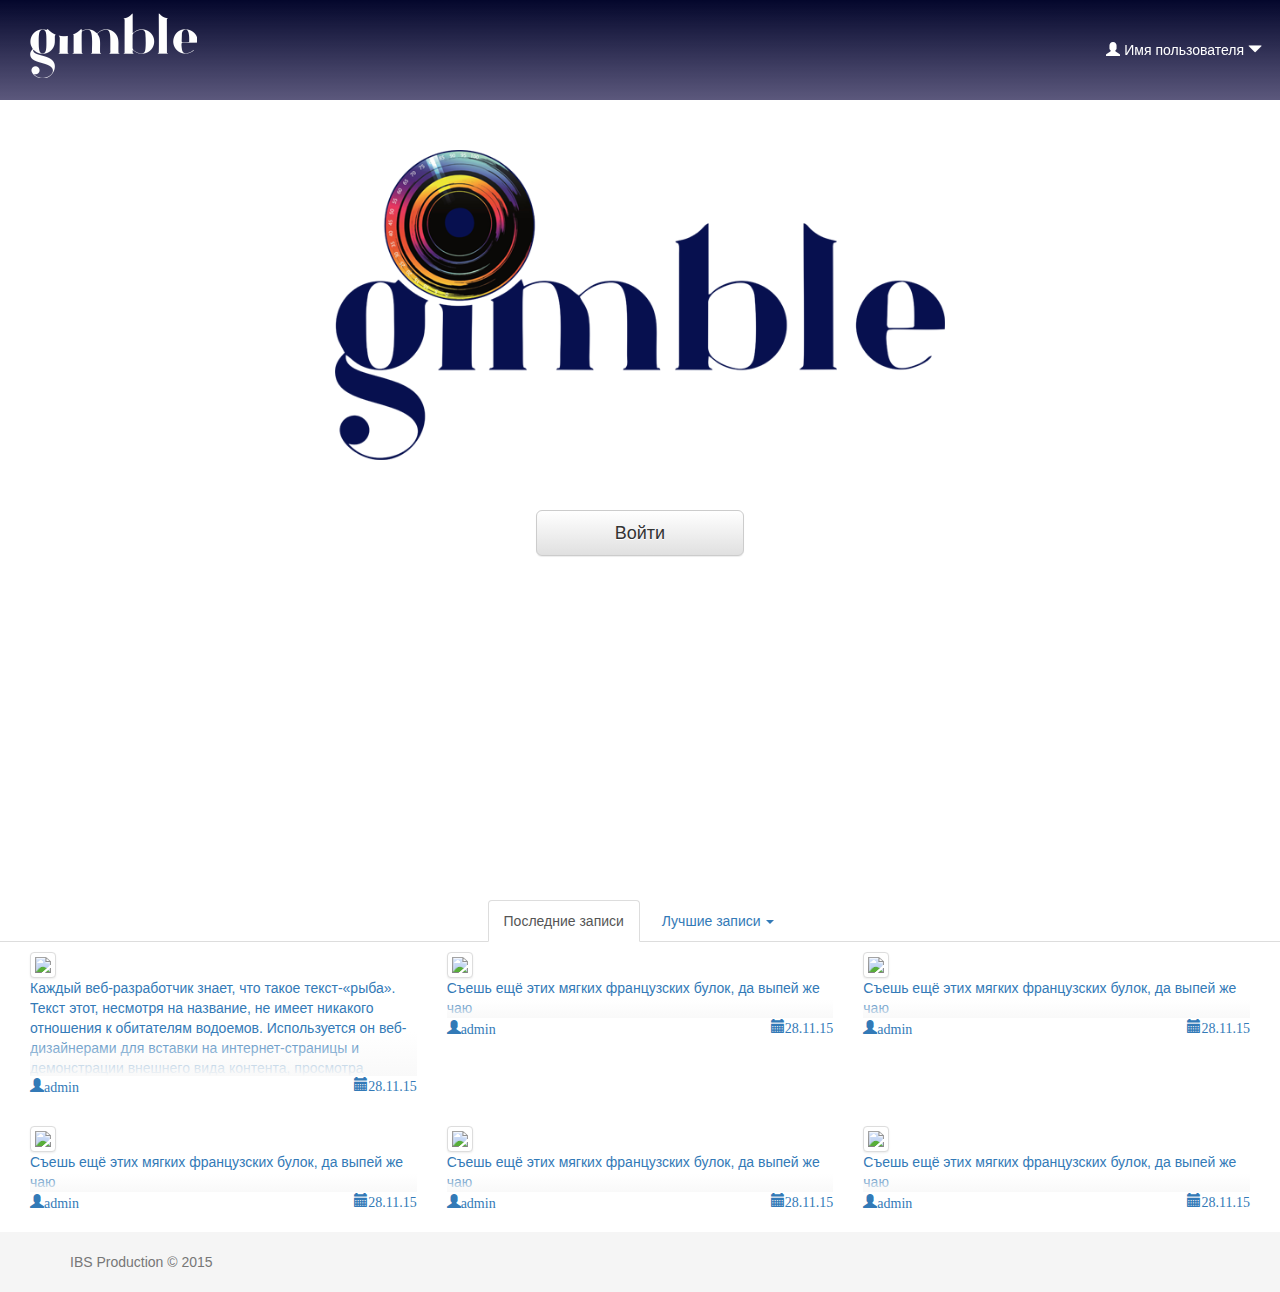
==== Prototypes/index.html @ 7f6c5303 "Страницы вынесены в общий каталог" ====
﻿<!DOCTYPE html>
<html>
<head>
    <meta http-equiv="Content-Type" content="text/html; charset=utf-8" />
    <title>Gimble: Главная</title>
    <meta charset="utf-8" />
    <link href="Styles/libs/bootstrap.css" rel="stylesheet" />
    <link href="Styles/libs/bootstrap-theme.css" rel="stylesheet" />
    <link href="Styles/index.css" rel="stylesheet" />
    <link href="Styles/header.css" rel="stylesheet" />
	<link href="Styles/footer.css" rel="stylesheet" />

    <meta name="viewport" content="width=device-width, initial-scale=1.0" />
</head>
<body>
    <!--Логотип + Панель регистрации-->
    <div class="full-height top-background-image container-fluid">
		<header class="head-page row">
					<!--logotype-->
					<div class="logo_pull-left">
						<a id="head-logo" href="index.html"></a>
					</div>
					<ul class="profile-button list-unstyled pull-right">
						<li class="dropdown">
							<a class="drop-btn dropdown-toggle" data-toggle="dropdown">
								<span class="glyphicon glyphicon-user"></span>
								Имя пользователя
								<span class="glyphicon glyphicon-triangle-bottom"></span>
							</a>
							<ul class="dropdown-menu">
								<li><a href="profile.html">Мой профиль</a></li>
								<li><a href="settings.html">Настройки</a></li>
								<li class="divider"></li>
								<li><a href="#">Выйти из себя</a></li>
							</ul>
						</li>
					</ul>
		</header>
        <div class="row">
            <!--Логотип-->
            <div class="col-xs-10 col-xs-offset-1 col-md-6 col-md-offset-3">
                <img class="gimble-logo img-responsive" src="Content/Images/logo.png" />
            </div>
        </div>

        <!-- Модальное окно регистрации-->
        <div id="registerModal" class="modal fade">
            <div class="modal-dialog modal-sm">
                <div class="modal-content">
                    <div class="modal-header">
                        <button type="button" class="close" data-dismiss="modal" aria-hidden="true">×</button>
                        <h4 class="modal-title">Регистрация</h4>
                    </div>
                    <div class="modal-body">
                        <form class="form-register" role="form">
                            <input type="email" class="form-control margin-reg-menu" placeholder="Email" required autofocus>
                            <input type="text" class="form-control margin-reg-menu" placeholder="Имя пользователя" required>
                            <input type="password" class="form-control margin-reg-menu" placeholder="Пароль" required>
                            <input type="password" class="form-control margin-reg-menu" placeholder="Повторите пароль" required>
                            <button class="btn btn-md btn-primary btn-block margin-reg-button" type="button">Зарегистрироваться</button>
                        </form>
                    </div>
                </div>
            </div>
        </div>
        <!-- Модальное окно входа-->
        <div id="loginModal" class="modal fade">
            <div class="modal-dialog modal-sm">
                <div class="modal-content">
                    <div class="modal-header">
                        <button type="button" class="close" data-dismiss="modal" aria-hidden="true">×</button>
                        <h4 class="modal-title">Вход</h4>
                    </div>
                    <div class="modal-body">
                        <form class="form-signin" role="form">
                            <input type="text" class="form-control margin-entry-menu" placeholder="Имя пользователя" required
                                   autofocus>
                            <input type="password" class="form-control" placeholder="Пароль" required>
                            <label class="checkbox col-xs-offset-1">
                                <input type="checkbox" value="remember-me"> Запомнить
                            </label>
                            <button class="btn btn-md btn-primary btn-block" type="button">Войти</button>
                        </form>
                    </div>
                    <div class="modal-footer">
                        <span>Вы у нас впервые? </span><a id="registerLink" href="#">Зарегистрироваться</a>
                    </div>
                </div>
            </div>
        </div>

        <button id="btnShowLogin" class="btn btn-default btn-lg col-xs-6 col-xs-offset-3 col-sm-2 col-sm-offset-5">
            Войти
        </button>
    </div>
    <div class="container-fluid">
        <!-- Основной контент -->
        <ul class="nav nav-tabs row centered">
            <!-- Menu -->
            <li id="main-content" class="active"><a data-toggle="tab" href="#last-story-panel">Последние записи</a></li>
            <li class="dropdown">
                <a data-toggle="dropdown" class="dropdown-toggle" href="#">
                    Лучшие записи
                    <b class="caret"></b>
                </a>
                <ul class="dropdown-menu">
                    <li><a data-toggle="tab" href="#best-story-7">За неделю</a></li>
                    <li><a data-toggle="tab" href="#best-story-30">За месяц</a></li>
                </ul>
            </li>
        </ul>

        <div class="tab-content">
            <div id="last-story-panel" class="tab-pane fade in active">
                <!--Доска последних историй-->
                <div class="row center-block">
                    <!-- BEGIN ROW -->
					
                    
				<a href="post.html">
					<div class="col-lg-4 col-md-4 col-sm-4 margin-border">
                        <img class="img-thumbnail" src="https://source.unsplash.com/random/&time=1" />
                        <div class="text-left foo">Каждый веб-разработчик знает, что такое текст-«рыба». Текст этот, несмотря на название, не имеет никакого отношения к обитателям водоемов. Используется он веб-дизайнерами для вставки на интернет-страницы и демонстрации внешнего вида контента, просмотра шрифтов, абзацев, отступов и т.д. Так как цель применения такого текста исключительно демонстрационная, то и смысловую нагрузку ему нести совсем необязательно. Более того, нечитабельность текста сыграет на руку при оценке качества восприятия макета.</div>
                        <footer>
                            <span class="glyphicon glyphicon-calendar pull-right">28.11.15</span>
                            <a href="profile.html"><span class="glyphicon glyphicon-user">admin</span></a>
                        </footer>
                    </div>
					
                </a>
				
				<a href="post.html">
					<div class="col-lg-4 col-md-4 col-sm-4 margin-border">
                        <img class="img-thumbnail" src="https://source.unsplash.com/random/&time=2" />
                        <div class="text-left foo">Съешь ещё этих мягких французских булок, да выпей же чаю</div>
                        <footer>
                            <span class="glyphicon glyphicon-calendar pull-right">28.11.15</span>
                            <a href="profile.html"><span class="glyphicon glyphicon-user">admin</span></a>
                        </footer>
                    </div>
                    
				</a>
				<a href="post.html">
					<div class="col-lg-4 col-md-4 col-sm-4 margin-border">
                        <img class="img-thumbnail" src="https://source.unsplash.com/random/&time=3" />
                        <div class="text-left foo">Съешь ещё этих мягких французских булок, да выпей же чаю</div>
                        <footer>
                            <span class="glyphicon glyphicon-calendar pull-right">28.11.15</span>
                            <a href="profile.html"><span class="glyphicon glyphicon-user">admin</span></a>
                        </footer>
                    </div>
				</a>
                </div> <!-- END ROW -->
                <div class="row center-block">
                    <!-- BEGIN ROW -->
                    
				<a href="post.html">
					<div class="col-lg-4 col-md-4 col-sm-4 margin-border">
                        <img class="img-thumbnail" src="https://source.unsplash.com/random/&time=4" />
                        <div class="text-left foo">Съешь ещё этих мягких французских булок, да выпей же чаю</div>
                        <footer>
                            <span class="glyphicon glyphicon-calendar pull-right">28.11.15</span> 
							<a href="profile.html"><span class="glyphicon glyphicon-user">admin</span></a>
                        </footer>
                    </div>
                </a>

				<a href="post.html">
					<div class="col-lg-4 col-md-4 col-sm-4 margin-border">
                        <img class="img-thumbnail" src="https://source.unsplash.com/random/&time=5" />
                        <div class="text-left foo">Съешь ещё этих мягких французских булок, да выпей же чаю</div>
                        <footer>
                            <span class="glyphicon glyphicon-calendar pull-right">28.11.15</span> 
							<a href="profile.html"><span class="glyphicon glyphicon-user">admin</span></a>
                        </footer>
                    </div>
                </a>

				<a href="post.html">
					<div class="col-lg-4 col-md-4 col-sm-4 margin-border">
                        <img class="img-thumbnail" src="https://source.unsplash.com/random/&time=6" />
                        <div class="text-left foo">Съешь ещё этих мягких французских булок, да выпей же чаю</div>
                        <footer>
                            <span class="glyphicon glyphicon-calendar pull-right">28.11.15</span> 
							<a href="profile.html"><span class="glyphicon glyphicon-user">admin</span></a>
                        </footer>
                    </div>
				</a>
                </div> <!-- END ROW -->
            </div>
            <div id="best-story-7" class="tab-pane fade">
                <!--Доска лучших историй за 7 дней-->
                <div class="row center-block">
                    <!-- BEGIN ROW -->
				<a href="post.html">
					<div class="col-lg-4 col-md-4 col-sm-4 margin-border">
                        <img class="img-thumbnail" src="https://source.unsplash.com/random/&time=7" />
                        <div class="text-left foo">Съешь ещё этих мягких французских булок, да выпей же чаю</div>
                        <footer>
                            <span class="glyphicon glyphicon-calendar pull-right">28.11.15</span> 
							<a href="profile.html"><span class="glyphicon glyphicon-user">admin</span></a>
                        </footer>
                    </div>
                </a>
				<a href="post.html">
					<div class="col-lg-4 col-md-4 col-sm-4 margin-border">
                        <img class="img-thumbnail" src="https://source.unsplash.com/random/&time=8" />
                        <div class="text-left foo">Съешь ещё этих мягких французских булок, да выпей же чаю</div>
                        <footer>
                            <span class="glyphicon glyphicon-calendar pull-right">28.11.15</span> 
							<a href="profile.html"><span class="glyphicon glyphicon-user">admin</span></a>
                        </footer>
                    </div>
                </a>
				<a href="post.html">
					<div class="col-lg-4 col-md-4 col-sm-4 margin-border">
                        <img class="img-thumbnail" src="https://source.unsplash.com/random/&time=9" />
                        <div class="text-left foo">Съешь ещё этих мягких французских булок, да выпей же чаю</div>
                        <footer>
                            <span class="glyphicon glyphicon-calendar pull-right">28.11.15</span> 
							<a href="profile.html"><span class="glyphicon glyphicon-user">admin</span></a>
                        </footer>
                    </div>
				</a>
                </div> <!-- END ROW -->
                <div class="row center-block">
                    <!-- BEGIN ROW -->
				<a href="post.html">
					<div class="col-lg-4 col-md-4 col-sm-4 margin-border">
                        <img class="img-thumbnail" src="https://source.unsplash.com/random/&time=10" />
                        <div class="text-left foo">Съешь ещё этих мягких французских булок, да выпей же чаю</div>
                        <footer>
                            <span class="glyphicon glyphicon-calendar pull-right">28.11.15</span> 
							<a href="profile.html"><span class="glyphicon glyphicon-user">admin</span></a>
                        </footer>
                    </div>
                </a>
				<a href="post.html">
					<div class="col-lg-4 col-md-4 col-sm-4 margin-border">
                        <img class="img-thumbnail" src="https://source.unsplash.com/random/&time=11" />
                        <div class="text-left foo">Съешь ещё этих мягких французских булок, да выпей же чаю</div>
                        <footer>
                            <span class="glyphicon glyphicon-calendar pull-right">28.11.15</span> 
							<a href="profile.html"><span class="glyphicon glyphicon-user">admin</span></a>
                        </footer>
                    </div>
                </a>
				<a href="post.html">
					<div class="col-lg-4 col-md-4 col-sm-4 margin-border">
                        <img class="img-thumbnail" src="https://source.unsplash.com/random/&time=12" />
                        <div class="text-left foo">Съешь ещё этих мягких французских булок, да выпей же чаю</div>
                        <footer>
                            <span class="glyphicon glyphicon-calendar pull-right">28.11.15</span> 
							<a href="profile.html"><span class="glyphicon glyphicon-user">admin</span></a>
                        </footer>
                    </div>
				</a>
                </div> <!-- END ROW -->
            </div>
            <div id="best-story-30" class="tab-pane fade">
                <!--Доска лучших историй за 30 дней-->
                <div class="row center-block">
                    <!-- BEGIN ROW -->
				<a href="post.html">
					<div class="col-lg-4 col-md-4 col-sm-4 margin-border">
                        <img class="img-thumbnail" src="https://source.unsplash.com/random/&time=13" />
                        <div class="text-left foo">Съешь ещё этих мягких французских булок, да выпей же чаю</div>
                        <footer>
                            <span class="glyphicon glyphicon-calendar pull-right">28.11.15</span> 
							<a href="profile.html"><span class="glyphicon glyphicon-user">admin</span></a>
                        </footer>
                    </div>
                </a>
				<a href="post.html">
					<div class="col-lg-4 col-md-4 col-sm-4 margin-border">
                        <img class="img-thumbnail" src="https://source.unsplash.com/random/&time=14" />
                        <div class="text-left foo">Съешь ещё этих мягких французских булок, да выпей же чаю</div>
                        <footer>
                            <span class="glyphicon glyphicon-calendar pull-right">28.11.15</span> 
							<a href="profile.html"><span class="glyphicon glyphicon-user">admin</span></a>
                        </footer>
                    </div>
                </a>
				<a href="post.html">
					<div class="col-lg-4 col-md-4 col-sm-4 margin-border">
                        <img class="img-thumbnail" src="https://source.unsplash.com/random/&time=15" />
                        <div class="text-left foo">Съешь ещё этих мягких французских булок, да выпей же чаю</div>
                        <footer>
                            <span class="glyphicon glyphicon-calendar pull-right">28.11.15</span> 
							<a href="profile.html"><span class="glyphicon glyphicon-user">admin</span></a>
                        </footer>
                    </div>
				</a>
                </div> <!-- END ROW -->
                <div class="row center-block">
                    <!-- BEGIN ROW -->
				<a href="post.html">
					<div class="col-lg-4 col-md-4 col-sm-4 margin-border">
                        <img class="img-thumbnail" src="https://source.unsplash.com/random/&time=16" />
                        <div class="text-left foo">Съешь ещё этих мягких французских булок, да выпей же чаю</div>
                        <footer>
                            <span class="glyphicon glyphicon-calendar pull-right">28.11.15</span> 
							<a href="profile.html"><span class="glyphicon glyphicon-user">admin</span></a>
                        </footer>
                    </div>
                </a>
				<a href="post.html">
					<div class="col-lg-4 col-md-4 col-sm-4 margin-border">
                        <img class="img-thumbnail" src="https://source.unsplash.com/random/&time=17" />
                        <div class="text-left foo">Съешь ещё этих мягких французских булок, да выпей же чаю</div>
                        <footer>
                            <span class="glyphicon glyphicon-calendar pull-right">28.11.15</span> 
							<a href="profile.html"><span class="glyphicon glyphicon-user">admin</span></a>
                        </footer>
                    </div>
                </a>
				<a href="post.html">
					<div class="col-lg-4 col-md-4 col-sm-4 margin-border">
                        <img class="img-thumbnail" src="https://source.unsplash.com/random/&time=18" />
                        <div class="text-left foo">Съешь ещё этих мягких французских булок, да выпей же чаю</div>
                        <footer>
                            <span class="glyphicon glyphicon-calendar pull-right">28.11.15</span> 
							<a href="profile.html"><span class="glyphicon glyphicon-user">admin</span></a>
                        </footer>
                    </div>
				</a>
                </div> <!-- END ROW -->
            </div>
        </div>
    </div>
    <footer class="footer center-block">
        <!--Название компании и год её основания-->
        <div class="container">
            <p class="text-muted">IBS Production &copy; 2015</p>
        </div>
    </footer>

    <script src="Scripts/libs/jquery-2.2.0.js"></script>
    <script src="Scripts/libs/jquery.easing.min.js"></script>
    <script src="Scripts/libs/bootstrap.min.js"></script>

    <!-- Управление модальными окнами -->
    <script src="Scripts/modalwindow.js"></script>

</body>
</html>
---- Prototypes/Styles/index.css ----
﻿.top-background-image {
    background: url(../Content/Images/Drops.jpg) no-repeat;
    background-size: cover;
}

.gimble-logo {
	width:100%;
    margin-top: 150px;
    margin-bottom: 50px;
}

.full-height {
    height: 100vh;
    min-height: 600px;
}

.arrow-scroll {
    float: none;
    position: absolute;
    bottom: 0;
}

.vcenter {
    float:none;
    margin: 0 auto;
    position: relative;
    left: 0;
    right: 0;
}

.nav-tabs.centered > li, .nav-pills.centered > li {
    float:none;
    display:inline-block;
    *display:inline; /* ie7 fix */
    zoom:1; /* hasLayout ie7 trigger */
}

.nav-tabs.centered, .nav-pills.centered {
    text-align:center;
}

.margin-border{
    margin-top: 10px;
    margin-bottom: 20px;
}
.margin-reg-menu{
    margin: 2px;
}
.margin-reg-button{
    margin-top: 13px;
}
.margin-entry-menu{
    margin-bottom: 2px;
}
.foo {
    max-height: 98px;
    overflow: hidden;
    position: relative;
}
.foo:after {
    content: " ";
    display: block;
    position: absolute;
    bottom: 0;
    left: 0;
    right: 0;
    height: 45%;
    background: -o-linear-gradient(to bottom, rgba(247, 247, 247, 0), rgb(249, 249, 249));
    background: -moz-linear-gradient(to bottom, rgba(247, 247, 247, 0), rgb(249, 249, 249));
    background: -webkit-linear-gradient(to bottom, rgba(247, 247, 247, 0), rgb(249, 249, 249));
    background: linear-gradient(to bottom, rgba(247, 247, 247, 0), rgb(249, 249, 249));
}
---- Prototypes/Styles/header.css ----
.mini-photo {
    width: 100%;
    height: 100%;
    background-size: cover;
    background-position-y: center;
    background-position-x: center;
}
.head-page {
    position: fixed;
    z-index: 2;
    padding-bottom: 9px;
    height: 100px;
    width: 100%;
    background: -moz-linear-gradient(top, rgb(4, 7, 44) 0, rgba(11, 6, 60, 0.67) 100%); /* FF3.6-15 */
    background: -webkit-linear-gradient(top, rgb(4, 7, 44) 0, rgba(11, 6, 60, 0.67) 100%); /* Chrome10-25,Safari5.1-6 */
    background: linear-gradient(to bottom, rgb(4, 7, 44) 0, rgba(11, 6, 60, 0.67) 100%); /* W3C, IE10+, FF16+, Chrome26+, Opera12+, Safari7+ */
}

#head-logo {
    display: block;
    float: left;
    height: 65px;
    width: 167px;
    margin-left: 30px;
    margin-top: 13px;
    background-image: url('../Content/Images/log.png');
    background-repeat: no-repeat;
}

.profile-button, .profile-button a,.profile-button a:hover {
    margin-top: 40px;
    color: white;
    text-decoration: none;
}

.dropdown-menu a, .dropdown-menu a:hover {
    margin-top: 0;
}

.drop-btn {
    margin-top: 21px;
    margin-right: 18px;
    opacity: 1;
}

html {
    font-family: 'Segoe UI', Tahoma, Geneva, Verdana, sans-serif;
    font-size: 3vh;
}
---- Prototypes/Styles/footer.css ----
.footer {
    width: 100%;
    height: 60px;
    background-color: #f5f5f5;
}

.footer p {
    margin: 20px 0;
}
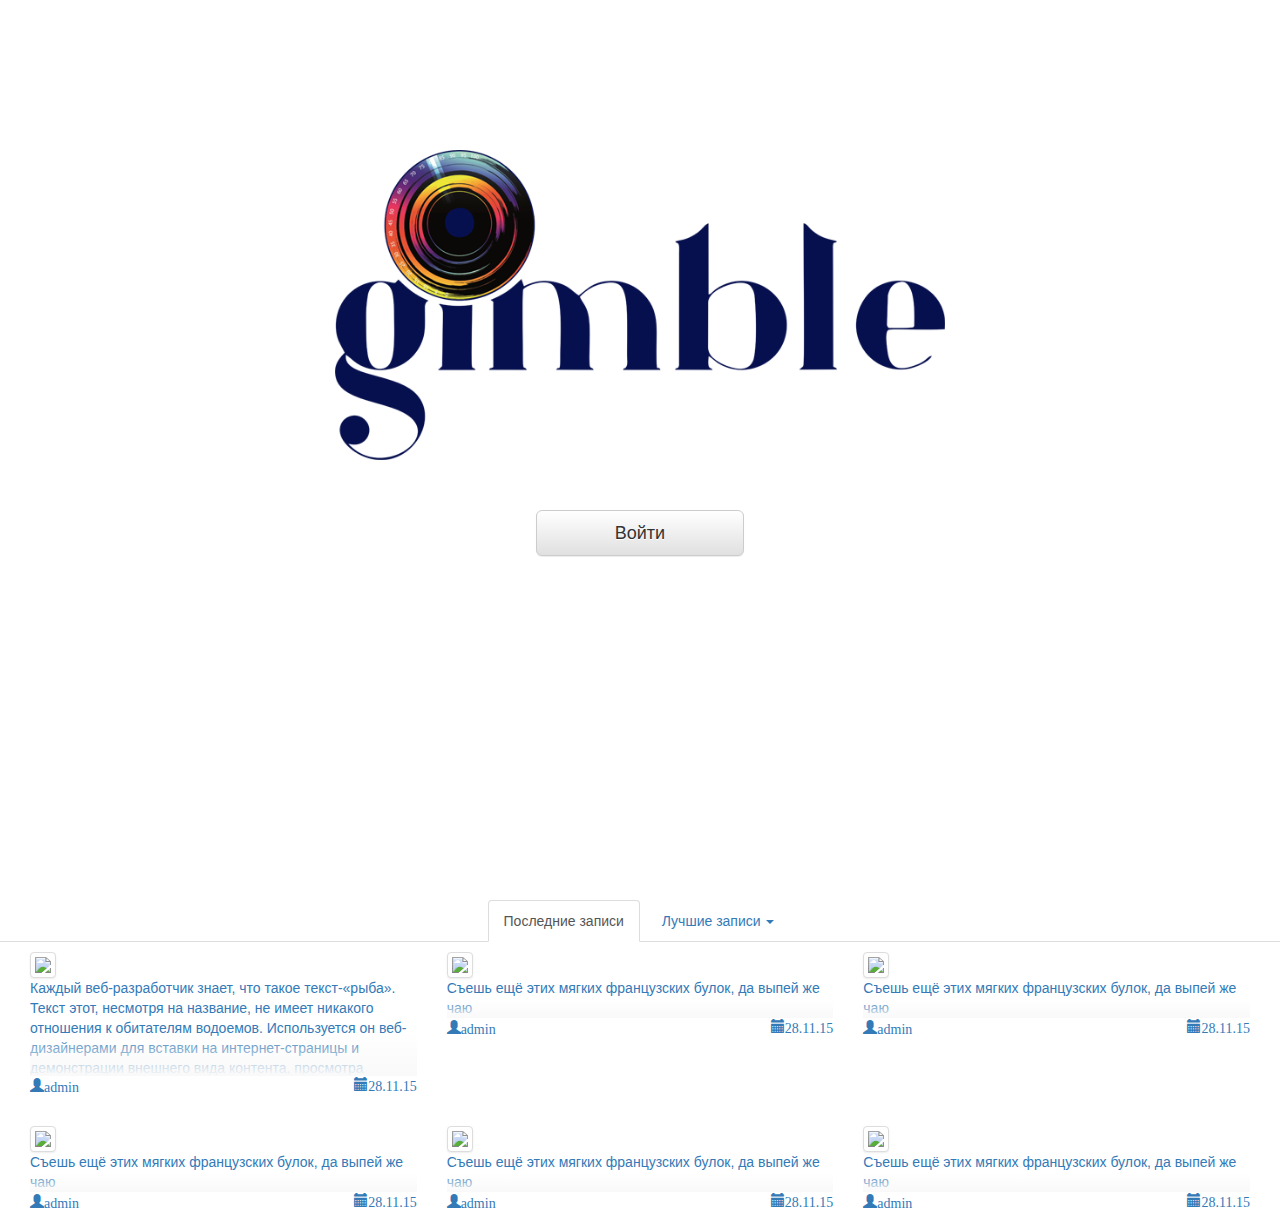
==== commit ecfd5c54: "header и footer вынесены в единые скрипты для всех страниц" ====
--- a/Prototypes/index.html
+++ b/Prototypes/index.html
@@ -15,27 +15,7 @@
 <body>
     <!--Логотип + Панель регистрации-->
     <div class="full-height top-background-image container-fluid">
-		<header class="head-page row">
-					<!--logotype-->
-					<div class="logo_pull-left">
-						<a id="head-logo" href="index.html"></a>
-					</div>
-					<ul class="profile-button list-unstyled pull-right">
-						<li class="dropdown">
-							<a class="drop-btn dropdown-toggle" data-toggle="dropdown">
-								<span class="glyphicon glyphicon-user"></span>
-								Имя пользователя
-								<span class="glyphicon glyphicon-triangle-bottom"></span>
-							</a>
-							<ul class="dropdown-menu">
-								<li><a href="profile.html">Мой профиль</a></li>
-								<li><a href="settings.html">Настройки</a></li>
-								<li class="divider"></li>
-								<li><a href="#">Выйти из себя</a></li>
-							</ul>
-						</li>
-					</ul>
-		</header>
+		
         <div class="row">
             <!--Логотип-->
             <div class="col-xs-10 col-xs-offset-1 col-md-6 col-md-offset-3">
@@ -328,17 +308,12 @@
             </div>
         </div>
     </div>
-    <footer class="footer center-block">
-        <!--Название компании и год её основания-->
-        <div class="container">
-            <p class="text-muted">IBS Production &copy; 2015</p>
-        </div>
-    </footer>
-
+	
     <script src="Scripts/libs/jquery-2.2.0.js"></script>
     <script src="Scripts/libs/jquery.easing.min.js"></script>
     <script src="Scripts/libs/bootstrap.min.js"></script>
-
+    <script src="Scripts/header.js"></script> <!-- header вставляется в первый попавшийся класс container-fluid -->
+	<script src="Scripts/footer.js"></script> <!-- footer вставляется в конец body -->
     <!-- Управление модальными окнами -->
     <script src="Scripts/modalwindow.js"></script>
 
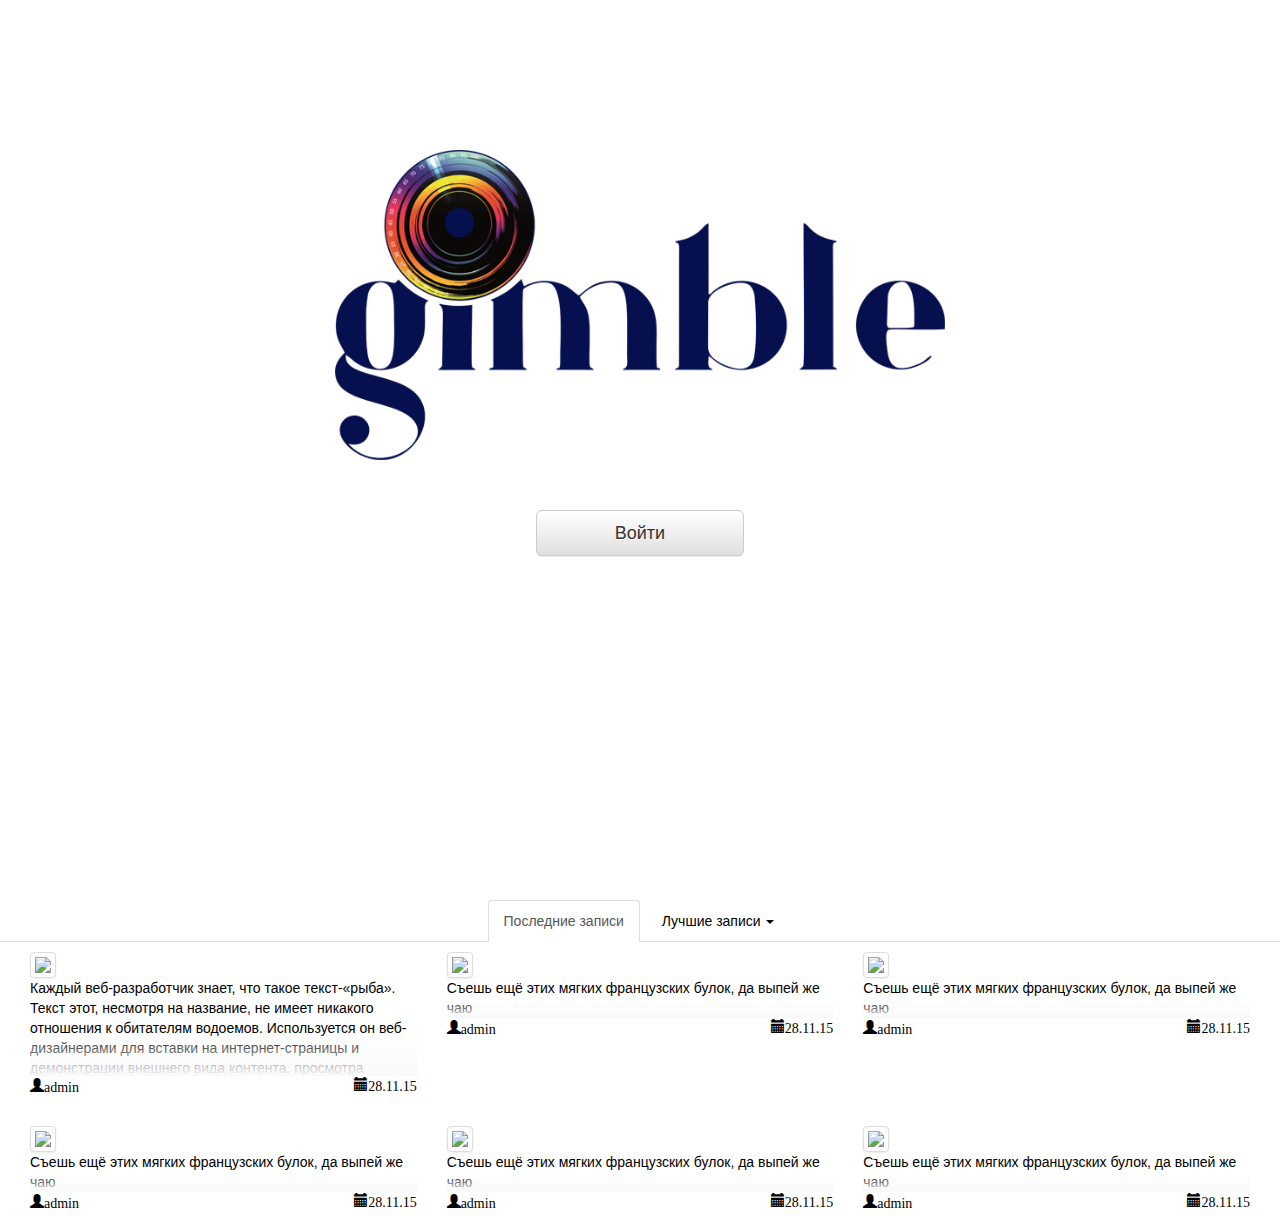
==== commit 11069ed9: "Изменены отступы в модальном окне" ====
--- a/Prototypes/index.html
+++ b/Prototypes/index.html
@@ -33,10 +33,10 @@
                     </div>
                     <div class="modal-body">
                         <form class="form-register" role="form">
-                            <input type="email" class="form-control margin-reg-menu" placeholder="Email" required autofocus>
+                            <input type="email" class="form-control" placeholder="Email" required autofocus>
                             <input type="text" class="form-control margin-reg-menu" placeholder="Имя пользователя" required>
                             <input type="password" class="form-control margin-reg-menu" placeholder="Пароль" required>
-                            <input type="password" class="form-control margin-reg-menu" placeholder="Повторите пароль" required>
+                            <input type="password" class="form-control" placeholder="Повторите пароль" required>
                             <button class="btn btn-md btn-primary btn-block margin-reg-button" type="button">Зарегистрироваться</button>
                         </form>
                     </div>
--- a/Prototypes/Styles/index.css
+++ b/Prototypes/Styles/index.css
@@ -44,13 +44,14 @@
     margin-bottom: 20px;
 }
 .margin-reg-menu{
-    margin: 2px;
+    margin-bottom: 10px;
+    margin-top: 10px;
 }
 .margin-reg-button{
-    margin-top: 13px;
+    margin-top: 20px;
 }
 .margin-entry-menu{
-    margin-bottom: 2px;
+    margin-bottom: 10px;
 }
 .foo {
     max-height: 98px;
@@ -70,4 +71,11 @@
     background: -webkit-linear-gradient(to bottom, rgba(247, 247, 247, 0), rgb(249, 249, 249));
     background: linear-gradient(to bottom, rgba(247, 247, 247, 0), rgb(249, 249, 249));
 }
+a{
+	color: black;
+	
+}
+a:hover{
+	text-decoration: none !important;
+}
 
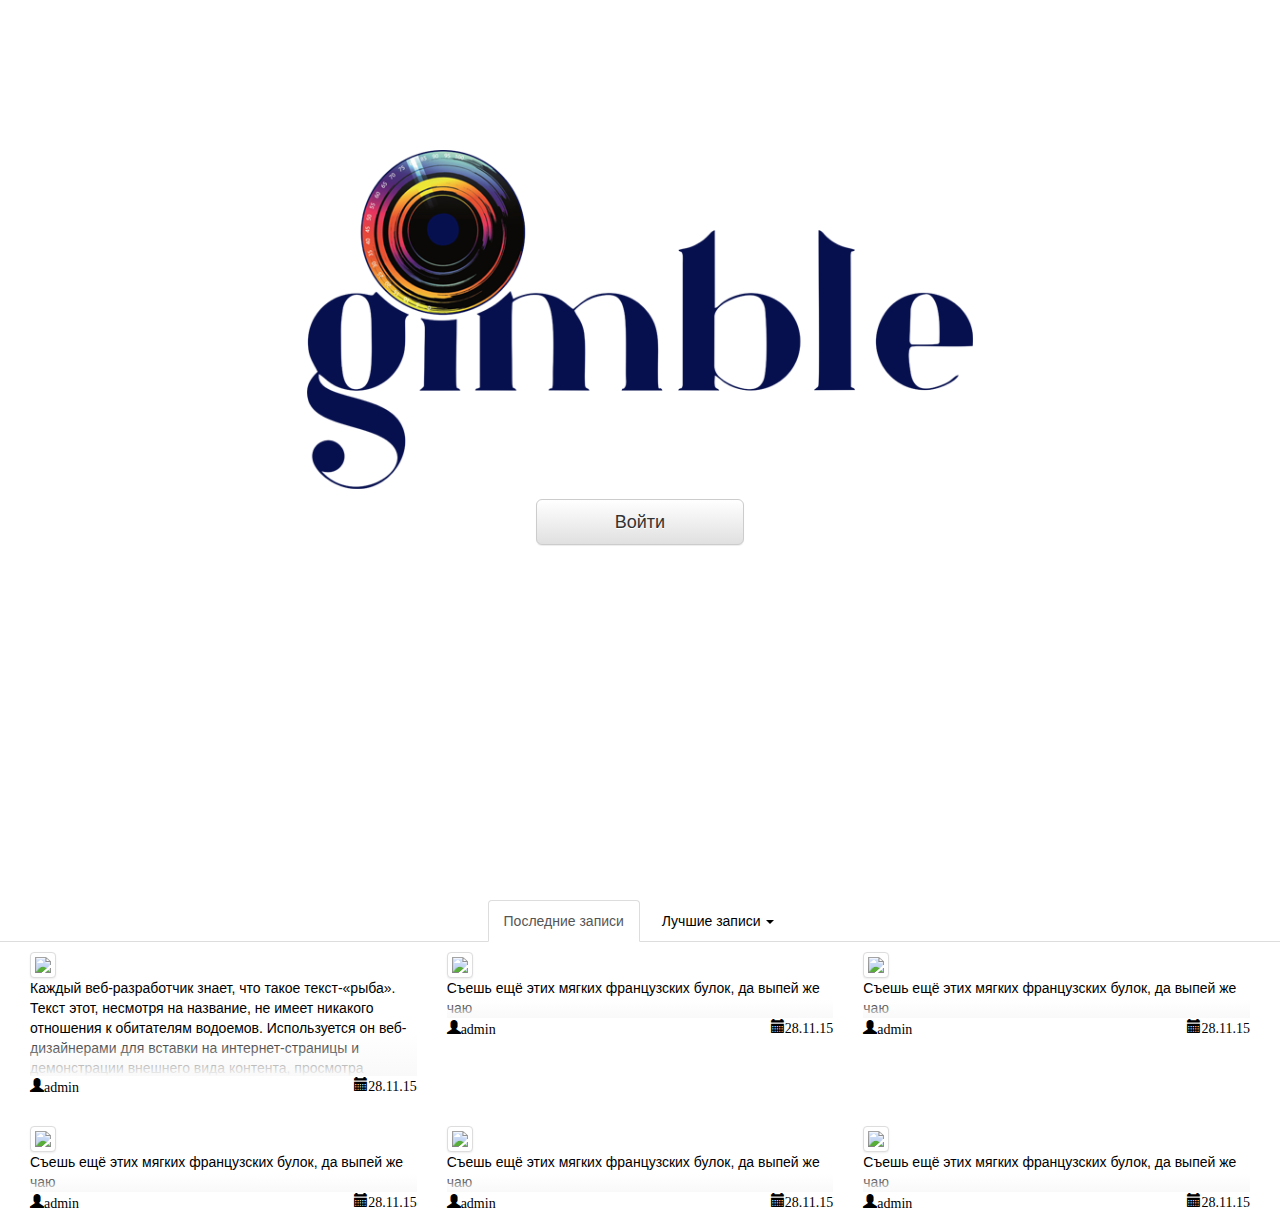
==== commit 026db010: "изменение шапки при скролле, added lib headhesive" ====
--- a/Prototypes/index.html
+++ b/Prototypes/index.html
@@ -8,19 +8,20 @@
     <link href="Styles/libs/bootstrap-theme.css" rel="stylesheet" />
     <link href="Styles/index.css" rel="stylesheet" />
     <link href="Styles/header.css" rel="stylesheet" />
-	<link href="Styles/footer.css" rel="stylesheet" />
+    <link href="Styles/footer.css" rel="stylesheet" />
 
     <meta name="viewport" content="width=device-width, initial-scale=1.0" />
 </head>
 <body>
+
     <!--Логотип + Панель регистрации-->
     <div class="full-height top-background-image container-fluid">
-		
+
         <div class="row">
             <!--Логотип-->
-            <div class="col-xs-10 col-xs-offset-1 col-md-6 col-md-offset-3">
-                <img class="gimble-logo img-responsive" src="Content/Images/logo.png" />
-            </div>
+
+            <img class="gimble-logo img-responsive" src="Content/Images/logo.png" />
+
         </div>
 
         <!-- Модальное окно регистрации-->
@@ -33,10 +34,10 @@
                     </div>
                     <div class="modal-body">
                         <form class="form-register" role="form">
-                            <input type="email" class="form-control" placeholder="Email" required autofocus>
+                            <input type="email" class="form-control margin-reg-menu" placeholder="Email" required autofocus>
                             <input type="text" class="form-control margin-reg-menu" placeholder="Имя пользователя" required>
                             <input type="password" class="form-control margin-reg-menu" placeholder="Пароль" required>
-                            <input type="password" class="form-control" placeholder="Повторите пароль" required>
+                            <input type="password" class="form-control margin-reg-menu" placeholder="Повторите пароль" required>
                             <button class="btn btn-md btn-primary btn-block margin-reg-button" type="button">Зарегистрироваться</button>
                         </form>
                     </div>
@@ -95,227 +96,229 @@
                 <!--Доска последних историй-->
                 <div class="row center-block">
                     <!-- BEGIN ROW -->
-					
-                    
-				<a href="post.html">
-					<div class="col-lg-4 col-md-4 col-sm-4 margin-border">
-                        <img class="img-thumbnail" src="https://source.unsplash.com/random/&time=1" />
-                        <div class="text-left foo">Каждый веб-разработчик знает, что такое текст-«рыба». Текст этот, несмотря на название, не имеет никакого отношения к обитателям водоемов. Используется он веб-дизайнерами для вставки на интернет-страницы и демонстрации внешнего вида контента, просмотра шрифтов, абзацев, отступов и т.д. Так как цель применения такого текста исключительно демонстрационная, то и смысловую нагрузку ему нести совсем необязательно. Более того, нечитабельность текста сыграет на руку при оценке качества восприятия макета.</div>
-                        <footer>
-                            <span class="glyphicon glyphicon-calendar pull-right">28.11.15</span>
-                            <a href="profile.html"><span class="glyphicon glyphicon-user">admin</span></a>
-                        </footer>
-                    </div>
-					
-                </a>
-				
-				<a href="post.html">
-					<div class="col-lg-4 col-md-4 col-sm-4 margin-border">
-                        <img class="img-thumbnail" src="https://source.unsplash.com/random/&time=2" />
-                        <div class="text-left foo">Съешь ещё этих мягких французских булок, да выпей же чаю</div>
-                        <footer>
-                            <span class="glyphicon glyphicon-calendar pull-right">28.11.15</span>
-                            <a href="profile.html"><span class="glyphicon glyphicon-user">admin</span></a>
-                        </footer>
-                    </div>
-                    
-				</a>
-				<a href="post.html">
-					<div class="col-lg-4 col-md-4 col-sm-4 margin-border">
-                        <img class="img-thumbnail" src="https://source.unsplash.com/random/&time=3" />
-                        <div class="text-left foo">Съешь ещё этих мягких французских булок, да выпей же чаю</div>
-                        <footer>
-                            <span class="glyphicon glyphicon-calendar pull-right">28.11.15</span>
-                            <a href="profile.html"><span class="glyphicon glyphicon-user">admin</span></a>
-                        </footer>
-                    </div>
-				</a>
-                </div> <!-- END ROW -->
-                <div class="row center-block">
-                    <!-- BEGIN ROW -->
-                    
-				<a href="post.html">
-					<div class="col-lg-4 col-md-4 col-sm-4 margin-border">
-                        <img class="img-thumbnail" src="https://source.unsplash.com/random/&time=4" />
-                        <div class="text-left foo">Съешь ещё этих мягких французских булок, да выпей же чаю</div>
-                        <footer>
-                            <span class="glyphicon glyphicon-calendar pull-right">28.11.15</span> 
-							<a href="profile.html"><span class="glyphicon glyphicon-user">admin</span></a>
-                        </footer>
-                    </div>
-                </a>
-
-				<a href="post.html">
-					<div class="col-lg-4 col-md-4 col-sm-4 margin-border">
-                        <img class="img-thumbnail" src="https://source.unsplash.com/random/&time=5" />
-                        <div class="text-left foo">Съешь ещё этих мягких французских булок, да выпей же чаю</div>
-                        <footer>
-                            <span class="glyphicon glyphicon-calendar pull-right">28.11.15</span> 
-							<a href="profile.html"><span class="glyphicon glyphicon-user">admin</span></a>
-                        </footer>
-                    </div>
-                </a>
-
-				<a href="post.html">
-					<div class="col-lg-4 col-md-4 col-sm-4 margin-border">
-                        <img class="img-thumbnail" src="https://source.unsplash.com/random/&time=6" />
-                        <div class="text-left foo">Съешь ещё этих мягких французских булок, да выпей же чаю</div>
-                        <footer>
-                            <span class="glyphicon glyphicon-calendar pull-right">28.11.15</span> 
-							<a href="profile.html"><span class="glyphicon glyphicon-user">admin</span></a>
-                        </footer>
-                    </div>
-				</a>
+
+
+                    <a href="post.html">
+                        <div class="col-lg-4 col-md-4 col-sm-4 margin-border">
+                            <img class="img-thumbnail" src="https://source.unsplash.com/random/&time=1" />
+                            <div class="text-left foo">Каждый веб-разработчик знает, что такое текст-«рыба». Текст этот, несмотря на название, не имеет никакого отношения к обитателям водоемов. Используется он веб-дизайнерами для вставки на интернет-страницы и демонстрации внешнего вида контента, просмотра шрифтов, абзацев, отступов и т.д. Так как цель применения такого текста исключительно демонстрационная, то и смысловую нагрузку ему нести совсем необязательно. Более того, нечитабельность текста сыграет на руку при оценке качества восприятия макета.</div>
+                            <footer>
+                                <span class="glyphicon glyphicon-calendar pull-right">28.11.15</span>
+                                <a href="profile.html"><span class="glyphicon glyphicon-user">admin</span></a>
+                            </footer>
+                        </div>
+
+                    </a>
+
+                    <a href="post.html">
+                        <div class="col-lg-4 col-md-4 col-sm-4 margin-border">
+                            <img class="img-thumbnail" src="https://source.unsplash.com/random/&time=2" />
+                            <div class="text-left foo">Съешь ещё этих мягких французских булок, да выпей же чаю</div>
+                            <footer>
+                                <span class="glyphicon glyphicon-calendar pull-right">28.11.15</span>
+                                <a href="profile.html"><span class="glyphicon glyphicon-user">admin</span></a>
+                            </footer>
+                        </div>
+
+                    </a>
+                    <a href="post.html">
+                        <div class="col-lg-4 col-md-4 col-sm-4 margin-border">
+                            <img class="img-thumbnail" src="https://source.unsplash.com/random/&time=3" />
+                            <div class="text-left foo">Съешь ещё этих мягких французских булок, да выпей же чаю</div>
+                            <footer>
+                                <span class="glyphicon glyphicon-calendar pull-right">28.11.15</span>
+                                <a href="profile.html"><span class="glyphicon glyphicon-user">admin</span></a>
+                            </footer>
+                        </div>
+                    </a>
+                </div> <!-- END ROW -->
+                <div class="row center-block">
+                    <!-- BEGIN ROW -->
+
+                    <a href="post.html">
+                        <div class="col-lg-4 col-md-4 col-sm-4 margin-border">
+                            <img class="img-thumbnail" src="https://source.unsplash.com/random/&time=4" />
+                            <div class="text-left foo">Съешь ещё этих мягких французских булок, да выпей же чаю</div>
+                            <footer>
+                                <span class="glyphicon glyphicon-calendar pull-right">28.11.15</span>
+                                <a href="profile.html"><span class="glyphicon glyphicon-user">admin</span></a>
+                            </footer>
+                        </div>
+                    </a>
+
+                    <a href="post.html">
+                        <div class="col-lg-4 col-md-4 col-sm-4 margin-border">
+                            <img class="img-thumbnail" src="https://source.unsplash.com/random/&time=5" />
+                            <div class="text-left foo">Съешь ещё этих мягких французских булок, да выпей же чаю</div>
+                            <footer>
+                                <span class="glyphicon glyphicon-calendar pull-right">28.11.15</span>
+                                <a href="profile.html"><span class="glyphicon glyphicon-user">admin</span></a>
+                            </footer>
+                        </div>
+                    </a>
+
+                    <a href="post.html">
+                        <div class="col-lg-4 col-md-4 col-sm-4 margin-border">
+                            <img class="img-thumbnail" src="https://source.unsplash.com/random/&time=6" />
+                            <div class="text-left foo">Съешь ещё этих мягких французских булок, да выпей же чаю</div>
+                            <footer>
+                                <span class="glyphicon glyphicon-calendar pull-right">28.11.15</span>
+                                <a href="profile.html"><span class="glyphicon glyphicon-user">admin</span></a>
+                            </footer>
+                        </div>
+                    </a>
                 </div> <!-- END ROW -->
             </div>
             <div id="best-story-7" class="tab-pane fade">
                 <!--Доска лучших историй за 7 дней-->
                 <div class="row center-block">
                     <!-- BEGIN ROW -->
-				<a href="post.html">
-					<div class="col-lg-4 col-md-4 col-sm-4 margin-border">
-                        <img class="img-thumbnail" src="https://source.unsplash.com/random/&time=7" />
-                        <div class="text-left foo">Съешь ещё этих мягких французских булок, да выпей же чаю</div>
-                        <footer>
-                            <span class="glyphicon glyphicon-calendar pull-right">28.11.15</span> 
-							<a href="profile.html"><span class="glyphicon glyphicon-user">admin</span></a>
-                        </footer>
-                    </div>
-                </a>
-				<a href="post.html">
-					<div class="col-lg-4 col-md-4 col-sm-4 margin-border">
-                        <img class="img-thumbnail" src="https://source.unsplash.com/random/&time=8" />
-                        <div class="text-left foo">Съешь ещё этих мягких французских булок, да выпей же чаю</div>
-                        <footer>
-                            <span class="glyphicon glyphicon-calendar pull-right">28.11.15</span> 
-							<a href="profile.html"><span class="glyphicon glyphicon-user">admin</span></a>
-                        </footer>
-                    </div>
-                </a>
-				<a href="post.html">
-					<div class="col-lg-4 col-md-4 col-sm-4 margin-border">
-                        <img class="img-thumbnail" src="https://source.unsplash.com/random/&time=9" />
-                        <div class="text-left foo">Съешь ещё этих мягких французских булок, да выпей же чаю</div>
-                        <footer>
-                            <span class="glyphicon glyphicon-calendar pull-right">28.11.15</span> 
-							<a href="profile.html"><span class="glyphicon glyphicon-user">admin</span></a>
-                        </footer>
-                    </div>
-				</a>
-                </div> <!-- END ROW -->
-                <div class="row center-block">
-                    <!-- BEGIN ROW -->
-				<a href="post.html">
-					<div class="col-lg-4 col-md-4 col-sm-4 margin-border">
-                        <img class="img-thumbnail" src="https://source.unsplash.com/random/&time=10" />
-                        <div class="text-left foo">Съешь ещё этих мягких французских булок, да выпей же чаю</div>
-                        <footer>
-                            <span class="glyphicon glyphicon-calendar pull-right">28.11.15</span> 
-							<a href="profile.html"><span class="glyphicon glyphicon-user">admin</span></a>
-                        </footer>
-                    </div>
-                </a>
-				<a href="post.html">
-					<div class="col-lg-4 col-md-4 col-sm-4 margin-border">
-                        <img class="img-thumbnail" src="https://source.unsplash.com/random/&time=11" />
-                        <div class="text-left foo">Съешь ещё этих мягких французских булок, да выпей же чаю</div>
-                        <footer>
-                            <span class="glyphicon glyphicon-calendar pull-right">28.11.15</span> 
-							<a href="profile.html"><span class="glyphicon glyphicon-user">admin</span></a>
-                        </footer>
-                    </div>
-                </a>
-				<a href="post.html">
-					<div class="col-lg-4 col-md-4 col-sm-4 margin-border">
-                        <img class="img-thumbnail" src="https://source.unsplash.com/random/&time=12" />
-                        <div class="text-left foo">Съешь ещё этих мягких французских булок, да выпей же чаю</div>
-                        <footer>
-                            <span class="glyphicon glyphicon-calendar pull-right">28.11.15</span> 
-							<a href="profile.html"><span class="glyphicon glyphicon-user">admin</span></a>
-                        </footer>
-                    </div>
-				</a>
+                    <a href="post.html">
+                        <div class="col-lg-4 col-md-4 col-sm-4 margin-border">
+                            <img class="img-thumbnail" src="https://source.unsplash.com/random/&time=7" />
+                            <div class="text-left foo">Съешь ещё этих мягких французских булок, да выпей же чаю</div>
+                            <footer>
+                                <span class="glyphicon glyphicon-calendar pull-right">28.11.15</span>
+                                <a href="profile.html"><span class="glyphicon glyphicon-user">admin</span></a>
+                            </footer>
+                        </div>
+                    </a>
+                    <a href="post.html">
+                        <div class="col-lg-4 col-md-4 col-sm-4 margin-border">
+                            <img class="img-thumbnail" src="https://source.unsplash.com/random/&time=8" />
+                            <div class="text-left foo">Съешь ещё этих мягких французских булок, да выпей же чаю</div>
+                            <footer>
+                                <span class="glyphicon glyphicon-calendar pull-right">28.11.15</span>
+                                <a href="profile.html"><span class="glyphicon glyphicon-user">admin</span></a>
+                            </footer>
+                        </div>
+                    </a>
+                    <a href="post.html">
+                        <div class="col-lg-4 col-md-4 col-sm-4 margin-border">
+                            <img class="img-thumbnail" src="https://source.unsplash.com/random/&time=9" />
+                            <div class="text-left foo">Съешь ещё этих мягких французских булок, да выпей же чаю</div>
+                            <footer>
+                                <span class="glyphicon glyphicon-calendar pull-right">28.11.15</span>
+                                <a href="profile.html"><span class="glyphicon glyphicon-user">admin</span></a>
+                            </footer>
+                        </div>
+                    </a>
+                </div> <!-- END ROW -->
+                <div class="row center-block">
+                    <!-- BEGIN ROW -->
+                    <a href="post.html">
+                        <div class="col-lg-4 col-md-4 col-sm-4 margin-border">
+                            <img class="img-thumbnail" src="https://source.unsplash.com/random/&time=10" />
+                            <div class="text-left foo">Съешь ещё этих мягких французских булок, да выпей же чаю</div>
+                            <footer>
+                                <span class="glyphicon glyphicon-calendar pull-right">28.11.15</span>
+                                <a href="profile.html"><span class="glyphicon glyphicon-user">admin</span></a>
+                            </footer>
+                        </div>
+                    </a>
+                    <a href="post.html">
+                        <div class="col-lg-4 col-md-4 col-sm-4 margin-border">
+                            <img class="img-thumbnail" src="https://source.unsplash.com/random/&time=11" />
+                            <div class="text-left foo">Съешь ещё этих мягких французских булок, да выпей же чаю</div>
+                            <footer>
+                                <span class="glyphicon glyphicon-calendar pull-right">28.11.15</span>
+                                <a href="profile.html"><span class="glyphicon glyphicon-user">admin</span></a>
+                            </footer>
+                        </div>
+                    </a>
+                    <a href="post.html">
+                        <div class="col-lg-4 col-md-4 col-sm-4 margin-border">
+                            <img class="img-thumbnail" src="https://source.unsplash.com/random/&time=12" />
+                            <div class="text-left foo">Съешь ещё этих мягких французских булок, да выпей же чаю</div>
+                            <footer>
+                                <span class="glyphicon glyphicon-calendar pull-right">28.11.15</span>
+                                <a href="profile.html"><span class="glyphicon glyphicon-user">admin</span></a>
+                            </footer>
+                        </div>
+                    </a>
                 </div> <!-- END ROW -->
             </div>
             <div id="best-story-30" class="tab-pane fade">
                 <!--Доска лучших историй за 30 дней-->
                 <div class="row center-block">
                     <!-- BEGIN ROW -->
-				<a href="post.html">
-					<div class="col-lg-4 col-md-4 col-sm-4 margin-border">
-                        <img class="img-thumbnail" src="https://source.unsplash.com/random/&time=13" />
-                        <div class="text-left foo">Съешь ещё этих мягких французских булок, да выпей же чаю</div>
-                        <footer>
-                            <span class="glyphicon glyphicon-calendar pull-right">28.11.15</span> 
-							<a href="profile.html"><span class="glyphicon glyphicon-user">admin</span></a>
-                        </footer>
-                    </div>
-                </a>
-				<a href="post.html">
-					<div class="col-lg-4 col-md-4 col-sm-4 margin-border">
-                        <img class="img-thumbnail" src="https://source.unsplash.com/random/&time=14" />
-                        <div class="text-left foo">Съешь ещё этих мягких французских булок, да выпей же чаю</div>
-                        <footer>
-                            <span class="glyphicon glyphicon-calendar pull-right">28.11.15</span> 
-							<a href="profile.html"><span class="glyphicon glyphicon-user">admin</span></a>
-                        </footer>
-                    </div>
-                </a>
-				<a href="post.html">
-					<div class="col-lg-4 col-md-4 col-sm-4 margin-border">
-                        <img class="img-thumbnail" src="https://source.unsplash.com/random/&time=15" />
-                        <div class="text-left foo">Съешь ещё этих мягких французских булок, да выпей же чаю</div>
-                        <footer>
-                            <span class="glyphicon glyphicon-calendar pull-right">28.11.15</span> 
-							<a href="profile.html"><span class="glyphicon glyphicon-user">admin</span></a>
-                        </footer>
-                    </div>
-				</a>
-                </div> <!-- END ROW -->
-                <div class="row center-block">
-                    <!-- BEGIN ROW -->
-				<a href="post.html">
-					<div class="col-lg-4 col-md-4 col-sm-4 margin-border">
-                        <img class="img-thumbnail" src="https://source.unsplash.com/random/&time=16" />
-                        <div class="text-left foo">Съешь ещё этих мягких французских булок, да выпей же чаю</div>
-                        <footer>
-                            <span class="glyphicon glyphicon-calendar pull-right">28.11.15</span> 
-							<a href="profile.html"><span class="glyphicon glyphicon-user">admin</span></a>
-                        </footer>
-                    </div>
-                </a>
-				<a href="post.html">
-					<div class="col-lg-4 col-md-4 col-sm-4 margin-border">
-                        <img class="img-thumbnail" src="https://source.unsplash.com/random/&time=17" />
-                        <div class="text-left foo">Съешь ещё этих мягких французских булок, да выпей же чаю</div>
-                        <footer>
-                            <span class="glyphicon glyphicon-calendar pull-right">28.11.15</span> 
-							<a href="profile.html"><span class="glyphicon glyphicon-user">admin</span></a>
-                        </footer>
-                    </div>
-                </a>
-				<a href="post.html">
-					<div class="col-lg-4 col-md-4 col-sm-4 margin-border">
-                        <img class="img-thumbnail" src="https://source.unsplash.com/random/&time=18" />
-                        <div class="text-left foo">Съешь ещё этих мягких французских булок, да выпей же чаю</div>
-                        <footer>
-                            <span class="glyphicon glyphicon-calendar pull-right">28.11.15</span> 
-							<a href="profile.html"><span class="glyphicon glyphicon-user">admin</span></a>
-                        </footer>
-                    </div>
-				</a>
+                    <a href="post.html">
+                        <div class="col-lg-4 col-md-4 col-sm-4 margin-border">
+                            <img class="img-thumbnail" src="https://source.unsplash.com/random/&time=13" />
+                            <div class="text-left foo">Съешь ещё этих мягких французских булок, да выпей же чаю</div>
+                            <footer>
+                                <span class="glyphicon glyphicon-calendar pull-right">28.11.15</span>
+                                <a href="profile.html"><span class="glyphicon glyphicon-user">admin</span></a>
+                            </footer>
+                        </div>
+                    </a>
+                    <a href="post.html">
+                        <div class="col-lg-4 col-md-4 col-sm-4 margin-border">
+                            <img class="img-thumbnail" src="https://source.unsplash.com/random/&time=14" />
+                            <div class="text-left foo">Съешь ещё этих мягких французских булок, да выпей же чаю</div>
+                            <footer>
+                                <span class="glyphicon glyphicon-calendar pull-right">28.11.15</span>
+                                <a href="profile.html"><span class="glyphicon glyphicon-user">admin</span></a>
+                            </footer>
+                        </div>
+                    </a>
+                    <a href="post.html">
+                        <div class="col-lg-4 col-md-4 col-sm-4 margin-border">
+                            <img class="img-thumbnail" src="https://source.unsplash.com/random/&time=15" />
+                            <div class="text-left foo">Съешь ещё этих мягких французских булок, да выпей же чаю</div>
+                            <footer>
+                                <span class="glyphicon glyphicon-calendar pull-right">28.11.15</span>
+                                <a href="profile.html"><span class="glyphicon glyphicon-user">admin</span></a>
+                            </footer>
+                        </div>
+                    </a>
+                </div> <!-- END ROW -->
+                <div class="row center-block">
+                    <!-- BEGIN ROW -->
+                    <a href="post.html">
+                        <div class="col-lg-4 col-md-4 col-sm-4 margin-border">
+                            <img class="img-thumbnail" src="https://source.unsplash.com/random/&time=16" />
+                            <div class="text-left foo">Съешь ещё этих мягких французских булок, да выпей же чаю</div>
+                            <footer>
+                                <span class="glyphicon glyphicon-calendar pull-right">28.11.15</span>
+                                <a href="profile.html"><span class="glyphicon glyphicon-user">admin</span></a>
+                            </footer>
+                        </div>
+                    </a>
+                    <a href="post.html">
+                        <div class="col-lg-4 col-md-4 col-sm-4 margin-border">
+                            <img class="img-thumbnail" src="https://source.unsplash.com/random/&time=17" />
+                            <div class="text-left foo">Съешь ещё этих мягких французских булок, да выпей же чаю</div>
+                            <footer>
+                                <span class="glyphicon glyphicon-calendar pull-right">28.11.15</span>
+                                <a href="profile.html"><span class="glyphicon glyphicon-user">admin</span></a>
+                            </footer>
+                        </div>
+                    </a>
+                    <a href="post.html">
+                        <div class="col-lg-4 col-md-4 col-sm-4 margin-border">
+                            <img class="img-thumbnail" src="https://source.unsplash.com/random/&time=18" />
+                            <div class="text-left foo">Съешь ещё этих мягких французских булок, да выпей же чаю</div>
+                            <footer>
+                                <span class="glyphicon glyphicon-calendar pull-right">28.11.15</span>
+                                <a href="profile.html"><span class="glyphicon glyphicon-user">admin</span></a>
+                            </footer>
+                        </div>
+                    </a>
                 </div> <!-- END ROW -->
             </div>
         </div>
     </div>
-	
+
     <script src="Scripts/libs/jquery-2.2.0.js"></script>
     <script src="Scripts/libs/jquery.easing.min.js"></script>
     <script src="Scripts/libs/bootstrap.min.js"></script>
-    <script src="Scripts/header.js"></script> <!-- header вставляется в первый попавшийся класс container-fluid -->
-	<script src="Scripts/footer.js"></script> <!-- footer вставляется в конец body -->
+    <script src="Scripts/libs/headhesive.js"></script> <!--изменение размера шапки про скролле-->
+    <script src="Scripts/header.js"></script><!-- header вставляется в первый попавшийся класс container-fluid -->
+    <script src="Scripts/footer.js"></script> <!-- footer вставляется в конец body -->
     <!-- Управление модальными окнами -->
     <script src="Scripts/modalwindow.js"></script>
 
+
 </body>
 </html>
--- a/Prototypes/Styles/header.css
+++ b/Prototypes/Styles/header.css
@@ -1,34 +1,22 @@
-.mini-photo {
+#head-logo {
+    float: left;
     width: 100%;
-    height: 100%;
-    background-size: cover;
-    background-position-y: center;
-    background-position-x: center;
-}
-.head-page {
-    position: fixed;
-    z-index: 2;
-    padding-bottom: 9px;
-    height: 100px;
-    width: 100%;
-    background: -moz-linear-gradient(top, rgb(4, 7, 44) 0, rgba(11, 6, 60, 0.67) 100%); /* FF3.6-15 */
-    background: -webkit-linear-gradient(top, rgb(4, 7, 44) 0, rgba(11, 6, 60, 0.67) 100%); /* Chrome10-25,Safari5.1-6 */
-    background: linear-gradient(to bottom, rgb(4, 7, 44) 0, rgba(11, 6, 60, 0.67) 100%); /* W3C, IE10+, FF16+, Chrome26+, Opera12+, Safari7+ */
-}
-
-#head-logo {
-    display: block;
-    float: left;
-    height: 65px;
-    width: 167px;
+    margin-right: 10px;
     margin-left: 30px;
-    margin-top: 13px;
+    padding: 33px 0;
+    vertical-align: middle;
     background-image: url('../Content/Images/log.png');
     background-repeat: no-repeat;
 }
 
-.profile-button, .profile-button a,.profile-button a:hover {
-    margin-top: 40px;
+.gimble-logo {
+    margin: 150px auto 10px auto;
+    width: 52%;
+    height: auto;
+}
+
+.profile-button, .profile-button a, .profile-button a:hover {
+    margin-top: -45px;
     color: white;
     text-decoration: none;
 }
@@ -38,7 +26,7 @@
 }
 
 .drop-btn {
-    margin-top: 21px;
+    margin-top: 15px;
     margin-right: 18px;
     opacity: 1;
 }
@@ -48,3 +36,40 @@
     font-size: 3vh;
 }
 
+.head-page {
+    width: 100%;
+    position: relative; /* 1 */
+    z-index: 2; /* 1 */
+    background: rgb(2, 4, 33);
+}
+.headhesive {
+    position: fixed;
+    z-index: 3;
+    top: 0;
+    left: 0;
+    padding: 20px 0;
+    width: 100%;
+    opacity: 1;
+    -webkit-transition: all 50ms ease-in-out;
+    -moz-transition: all 50ms ease-in-out;
+    transition: all 50ms ease-in-out;
+ }
+
+.headhesive--stick {
+    padding: 5px 0;
+    background: -moz-linear-gradient(top, rgb(2, 4, 33) 0, rgba(2, 4, 33, 0.50) 100%); /* FF3.6-15 */
+    background: -webkit-linear-gradient(top, rgb(2, 4, 33) 0, rgba(2, 4, 33, 0.5) 100%); /* Chrome10-25,Safari5.1-6 */
+    background: linear-gradient(to bottom, rgb(2, 4, 33) 0, rgba(2, 4, 33, 0.5) 100%); /* W3C, IE10+, FF16+, Chrome26+, Opera12+, Safari7+ */
+}
+
+    .headhesive--stick.head-logo {
+        width: 30%;
+        padding: 15px 0;
+    }
+
+ 
+
+
+
+
+ 
